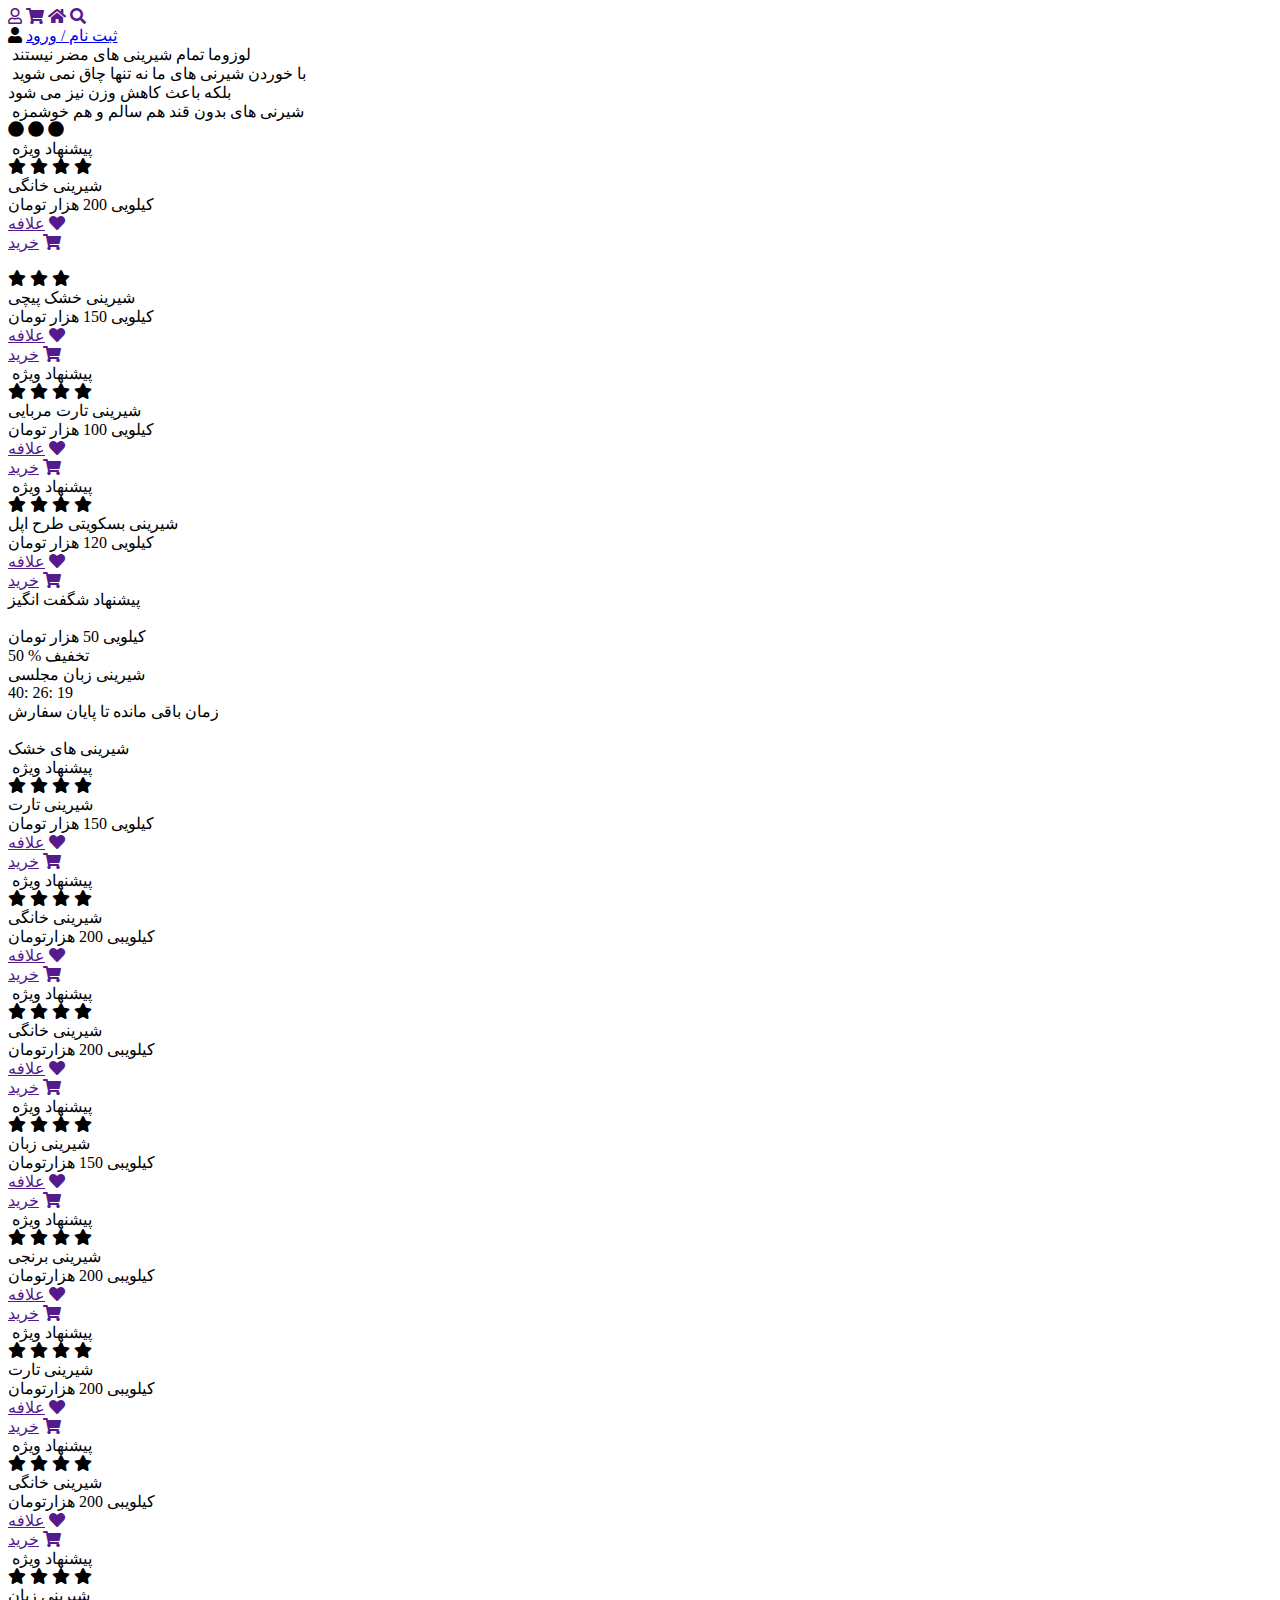
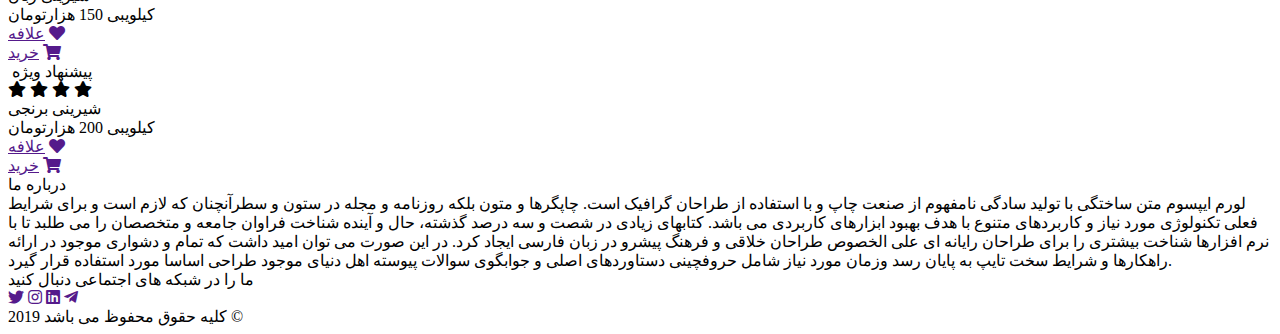
==== index.html @ e161fb80 "Add files via upload" ====
<!DOCTYPE html>
<html lang="en">
<head>
    <meta charset="UTF-8">
    <link rel="stylesheet" href="./css/home.css">
    <link rel="stylesheet" href="./css/main.css">
    <meta name="viewport" content="width=device-width, initial-scale=1.0">
    <link rel="stylesheet" href="./css/animate.css">
    <link rel="stylesheet" href="./css/flexboxgrid.css">
    <link rel="stylesheet" href="./css/owl.carousel.min.css">
    <link rel="stylesheet" href="./css/owl.theme.default.min.css">
    <meta http-equiv="X-UA-Compatible"content="ie=edge">
    <link 
    rel="stylesheet"
    href="https://cdnjs.cloudflare.com/ajax/libs/font-awesome/5.11.2/css/all.css"
    />
    <title>Document</title>
</head>
<body>
    <header>
        <nav>
            <div class="nav-right">
                <a href=""><i class="far fa-user"></i></a>
                <a href=""><i class="fas fa-shopping-cart"></i></a>
                <a href=""><i class="fas fa-home"></i></a>
                <a href=""><i class="fas fa-search"></i></a>
            </div>
            <div class="nav-left">
                <div class="register-login-btn">
                    <i class="fas fa-user"></i>
                    <a href="#">ثبت نام / ورود</a>
                </div>
            </div>
        </nav>
        <section class="slider">
            <div class="slides">
                <div class="item active" id="slide1">
                    <img src="./images/10.jpg.jfif" alt="" />
                    <span>لوزوما تمام شیرینی های مضر نیستند</span>
                </div>
                <div class="item " id="slide2">
                    <img src="./images/11.jpg.jfif" alt="" />
                    <span
                    >با خوردن شیرنی های ما نه تنها چاق نمی شوید<br/>
                     بلکه باعث کاهش وزن نیز می شود</span
                    >
                </div>
                <div class="item " id="slide3">
                    <img src="./images/12.jpg.jfif" alt="" />
                    <span>شیرنی های بدون قند هم سالم و هم خوشمزه</span>
                </div>
            </div>
            <div class="buttons">
                <i onclick="setSlide('slide1' , 1)" class="fas fa-circle"></i>
                <i onclick="setSlide('slide2' , 2)" class="fas fa-circle"></i>
                <i onclick="setSlide('slide3' , 3)" class="fas fa-circle"></i>
            </div>
        </section>
    </header>
<main>
  <section class="product-sec-new">
    <div class="row">
      <div class="col-lg-3 col-md-4 col-sm-6 col-xs-12 ">
        <div class="shoping-card">
          <div class="img-sec">
            <img src="./images/1.jpg.jfif" alt="" />
            <span class="hot-offer">پیشنهاد ویژه</span>
            <div class="stars">
              <i class="fas fa-star"></i>
              <i class="fas fa-star"></i>
              <i class="fas fa-star"></i>
              <i class="fas fa-star"></i>
            </div>
          </div>
          <div class="title">
            شیرینی خانگی
          </div>
          <div class="buttons">
            <div class="right">
              <span class="price">کیلویی 200 هزار تومان</span>
            </div>
            <div class="left">
              <div class="extend-btn">
                <a class="b-text" href="">علافه</a>
                <a class="b-icon" href=""><i class="fas fa-heart"></i></a>
              </div>
              <div class="extend-btn">
                <a class="b-text" href="">خرید</a>
                <a class="b-icon" href=""
                  ><i class="fas fa-shopping-cart"></i
                ></a>
              </div>
            </div>
          </div>
        </div>
      </div>
      <div class="col-lg-3 col-md-4 col-sm-6 col-xs-12 ">
        <div class="shoping-card">
          <div class="img-sec">
            <img src="./images/2.jpg.jfif" alt="" />
            <div class="stars">
              <i class="fas fa-star"></i>
              <i class="fas fa-star"></i>
              <i class="fas fa-star"></i>
            </div>
          </div>
          <div class="title">
            شیرینی خشک پیچی 
          </div>
          <div class="buttons">
            <div class="right">
              <span class="price">کیلویی 150 هزار تومان</span>
            </div>
            <div class="left">
              <div class="extend-btn">
                <a class="b-text" href="">علافه</a>
                <a class="b-icon" href=""><i class="fas fa-heart"></i></a>
              </div>
              <div class="extend-btn">
                <a class="b-text" href="">خرید</a>
                <a class="b-icon" href=""
                  ><i class="fas fa-shopping-cart"></i
                ></a>
              </div>
            </div>
          </div>
        </div>
      </div>
      <div class="col-lg-3 col-md-4 col-sm-6 col-xs-12 ">
        <div class="shoping-card">
          <div class="img-sec">
            <img src="./images/3.jpg.jfif" alt="" />
            <span class="hot-offer">پیشنهاد ویژه</span>
            <div class="stars">
              <i class="fas fa-star"></i>
              <i class="fas fa-star"></i>
              <i class="fas fa-star"></i>
              <i class="fas fa-star"></i>
            </div>
          </div>
          <div class="title">
            شیرینی تارت مربایی
          </div>
          <div class="buttons">
            <div class="right">
              <span class="price">کیلویی 100 هزار تومان</span>
            </div>
            <div class="left">
              <div class="extend-btn">
                <a class="b-text" href="">علافه</a>
                <a class="b-icon" href=""><i class="fas fa-heart"></i></a>
              </div>
              <div class="extend-btn">
                <a class="b-text" href="">خرید</a>
                <a class="b-icon" href=""
                  ><i class="fas fa-shopping-cart"></i
                ></a>
              </div>
            </div>
          </div>
        </div>
      </div>
      <div class="col-lg-3 col-md-4 col-sm-6 col-xs-12 ">
        <div class="shoping-card">
          <div class="img-sec">
            <img src="./images/4.jpg.jfif" alt="" />
            <span class="hot-offer">پیشنهاد ویژه</span>
            <div class="stars">
              <i class="fas fa-star"></i>
              <i class="fas fa-star"></i>
              <i class="fas fa-star"></i>
              <i class="fas fa-star"></i>
            </div>
          </div>
          <div class="title">
            شیرینی بسکویتی طرح اپل
          </div>
          <div class="buttons">
            <div class="right">
              <span class="price">کیلویی 120 هزار تومان</span>
            </div>
            <div class="left">
              <div class="extend-btn">
                <a class="b-text" href="">علافه</a>
                <a class="b-icon" href=""><i class="fas fa-heart"></i></a>
              </div>
              <div class="extend-btn">
                <a class="b-text" href="">خرید</a>
                <a class="b-icon" href=""
                  ><i class="fas fa-shopping-cart"></i
                ></a>
              </div>
            </div>
          </div>
        </div>
      </div>
    </div>
  </section>
    <section class="supper-offer-section">
        <div class="row">
            <div class="col-lg-9">
                <div class="supper-offer-box">
                    <span class="supper-offer-box-title">
                        پیشنهاد شگفت انگیز
                    </span>
                    <div class="body">
                        <div class="row">
                            <div class="col-lg-4">
                                <div class="imag-container">
                                    <img src="./images/6.jpg.jfif" alt="">
                                </div>
                            </div>
                            <div class="col-lg-8">
                                <div class="spesification">
                                    <div class="price-row">
                                        <div class="price">کیلویی 50 هزار تومان</div>
                                        <div class="off">50 % تخفیف </div>
                                    </div>
                                    <div class="title">شیرینی زبان مجلسی</div>
                                    <div class="counter-down">
                                        <span id="seconds">40</span>:
                                        <span id="minutes">26</span>:
                                        <span id="hours">19</span>
                                    </div>
                                    <div class="remaining-time">زمان باقی مانده تا پایان  سفارش</div>
                                </div>
                            </div>
                        </div>
                    </div>
                </div>
            </div>
            <div class="col-lg-3">
                <div class="banner">
                  <img src="./images/20.jpg" alt="" />
                </div>
              </div>
            </div>
          </section>
          <section class="dragble-list">
            <div class="title">
              <span>شیرینی های خشک</span>
            </div>
            <div id="owl-product" class="owl-carousel owl-theme">
              <div class="item">
                <div class="shoping-card">
                  <div class="img-sec">
                    <img src="./images/5.jpg.jfif" alt="" />
                    <span class="hot-offer">پیشنهاد ویژه</span>
                    <div class="stars">
                      <i class="fas fa-star"></i>
                      <i class="fas fa-star"></i>
                      <i class="fas fa-star"></i>
                      <i class="fas fa-star"></i>
                    </div>
                  </div>
                  <div class="title">
                    شیرینی تارت 
                  </div>
                  <div class="buttons">
                    <div class="right">
                      <span class="price">کیلویی 150 هزار تومان</span>
                    </div>
                    <div class="left">
                      <div class="extend-btn">
                        <a class="b-text" href="">علافه</a>
                        <a class="b-icon" href=""><i class="fas fa-heart"></i></a>
                      </div>
                      <div class="extend-btn">
                        <a class="b-text" href="">خرید</a>
                        <a class="b-icon" href=""
                          ><i class="fas fa-shopping-cart"></i
                        ></a>
                      </div>
                    </div>
                  </div>
                </div>
              </div>
              <div class="item">
                <div class="shoping-card">
                  <div class="img-sec">
                    <img src="./images/7.jpg.jfif" alt="" />
                    <span class="hot-offer">پیشنهاد ویژه</span>
                    <div class="stars">
                      <i class="fas fa-star"></i>
                      <i class="fas fa-star"></i>
                      <i class="fas fa-star"></i>
                      <i class="fas fa-star"></i>
                    </div>
                  </div>
                  <div class="title">
                    شیرینی خانگی
                  </div>
                  <div class="buttons">
                    <div class="right">
                      <span class="price">کیلویبی 200 هزارتومان</span>
                    </div>
                    <div class="left">
                      <div class="extend-btn">
                        <a class="b-text" href="">علافه</a>
                        <a class="b-icon" href=""><i class="fas fa-heart"></i></a>
                      </div>
                      <div class="extend-btn">
                        <a class="b-text" href="">خرید</a>
                        <a class="b-icon" href=""
                          ><i class="fas fa-shopping-cart"></i
                        ></a>
                      </div>
                    </div>
                  </div>
                </div>
              </div>
              <div class="item">
                <div class="shoping-card">
                  <div class="img-sec">
                    <img src="./images/7.jpg.jfif" alt="" />
                    <span class="hot-offer">پیشنهاد ویژه</span>
                    <div class="stars">
                      <i class="fas fa-star"></i>
                      <i class="fas fa-star"></i>
                      <i class="fas fa-star"></i>
                      <i class="fas fa-star"></i>
                    </div>
                  </div>
                  <div class="title">
                    شیرینی خانگی
                  </div>
                  <div class="buttons">
                    <div class="right">
                      <span class="price">کیلویبی 200 هزارتومان</span>
                    </div>
                    <div class="left">
                      <div class="extend-btn">
                        <a class="b-text" href="">علافه</a>
                        <a class="b-icon" href=""><i class="fas fa-heart"></i></a>
                      </div>
                      <div class="extend-btn">
                        <a class="b-text" href="">خرید</a>
                        <a class="b-icon" href=""
                          ><i class="fas fa-shopping-cart"></i
                        ></a>
                      </div>
                    </div>
                  </div>
                </div>
              </div>
              <div class="item">
                <div class="shoping-card">
                  <div class="img-sec">
                    <img src="./images/8.jpg.jfif" alt="" />
                    <span class="hot-offer">پیشنهاد ویژه</span>
                    <div class="stars">
                      <i class="fas fa-star"></i>
                      <i class="fas fa-star"></i>
                      <i class="fas fa-star"></i>
                      <i class="fas fa-star"></i>
                    </div>
                  </div>
                  <div class="title">
                    شیرینی زبان
                  </div>
                  <div class="buttons">
                    <div class="right">
                      <span class="price">کیلویبی 150 هزارتومان</span>
                    </div>
                    <div class="left">
                      <div class="extend-btn">
                        <a class="b-text" href="">علافه</a>
                        <a class="b-icon" href=""><i class="fas fa-heart"></i></a>
                      </div>
                      <div class="extend-btn">
                        <a class="b-text" href="">خرید</a>
                        <a class="b-icon" href=""
                          ><i class="fas fa-shopping-cart"></i
                        ></a>
                      </div>
                    </div>
                  </div>
                </div>
              </div>
              <div class="item">
                <div class="shoping-card">
                  <div class="img-sec">
                    <img src="./images/9.jpg.jfif" alt="" />
                    <span class="hot-offer">پیشنهاد ویژه</span>
                    <div class="stars">
                      <i class="fas fa-star"></i>
                      <i class="fas fa-star"></i>
                      <i class="fas fa-star"></i>
                      <i class="fas fa-star"></i>
                    </div>
                  </div>
                  <div class="title">
                    شیرینی برنجی
                  </div>
                  <div class="buttons">
                    <div class="right">
                      <span class="price">کیلویبی 200 هزارتومان</span>
                    </div>
                    <div class="left">
                      <div class="extend-btn">
                        <a class="b-text" href="">علافه</a>
                        <a class="b-icon" href=""><i class="fas fa-heart"></i></a>
                      </div>
                      <div class="extend-btn">
                        <a class="b-text" href="">خرید</a>
                        <a class="b-icon" href=""
                          ><i class="fas fa-shopping-cart"></i
                        ></a>
                      </div>
                    </div>
                  </div>
                </div>
              </div>
              <div class="item">
                <div class="shoping-card">
                  <div class="img-sec">
                    <img src="./images/5.jpg.jfif" alt="" />
                    <span class="hot-offer">پیشنهاد ویژه</span>
                    <div class="stars">
                      <i class="fas fa-star"></i>
                      <i class="fas fa-star"></i>
                      <i class="fas fa-star"></i>
                      <i class="fas fa-star"></i>
                    </div>
                  </div>
                  <div class="title">
                  شیرینی تارت
                  </div>
                  <div class="buttons">
                    <div class="right">
                      <span class="price">کیلویبی 200 هزارتومان</span>
                    </div>
                    <div class="left">
                      <div class="extend-btn">
                        <a class="b-text" href="">علافه</a>
                        <a class="b-icon" href=""><i class="fas fa-heart"></i></a>
                      </div>
                      <div class="extend-btn">
                        <a class="b-text" href="">خرید</a>
                        <a class="b-icon" href=""
                          ><i class="fas fa-shopping-cart"></i
                        ></a>
                      </div>
                    </div>
                  </div>
                </div>
              </div>
              <div class="item">
                <div class="shoping-card">
                  <div class="img-sec">
                    <img src="./images/7.jpg.jfif" alt="" />
                    <span class="hot-offer">پیشنهاد ویژه</span>
                    <div class="stars">
                      <i class="fas fa-star"></i>
                      <i class="fas fa-star"></i>
                      <i class="fas fa-star"></i>
                      <i class="fas fa-star"></i>
                    </div>
                  </div>
                  <div class="title">
                    شیرینی خانگی
                  </div>
                  <div class="buttons">
                    <div class="right">
                      <span class="price">کیلویبی 200 هزارتومان</span>
                    </div>
                    <div class="left">
                      <div class="extend-btn">
                        <a class="b-text" href="">علافه</a>
                        <a class="b-icon" href=""><i class="fas fa-heart"></i></a>
                      </div>
                      <div class="extend-btn">
                        <a class="b-text" href="">خرید</a>
                        <a class="b-icon" href=""
                          ><i class="fas fa-shopping-cart"></i
                        ></a>
                      </div>
                    </div>
                  </div>
                </div>
              </div>
              <div class="item">
                <div class="shoping-card">
                  <div class="img-sec">
                    <img src="./images/8.jpg.jfif" alt="" />
                    <span class="hot-offer">پیشنهاد ویژه</span>
                    <div class="stars">
                      <i class="fas fa-star"></i>
                      <i class="fas fa-star"></i>
                      <i class="fas fa-star"></i>
                      <i class="fas fa-star"></i>
                    </div>
                  </div>
                  <div class="title">
                    شیرینی زبان
                  </div>
                  <div class="buttons">
                    <div class="right">
                      <span class="price">کیلویبی 150 هزارتومان</span>
                    </div>
                    <div class="left">
                      <div class="extend-btn">
                        <a class="b-text" href="">علافه</a>
                        <a class="b-icon" href=""><i class="fas fa-heart"></i></a>
                      </div>
                      <div class="extend-btn">
                        <a class="b-text" href="">خرید</a>
                        <a class="b-icon" href=""
                          ><i class="fas fa-shopping-cart"></i
                        ></a>
                      </div>
                    </div>
                  </div>
                </div>
              </div>
              <div class="item">
                <div class="shoping-card">
                  <div class="img-sec">
                    <img src="./images/9.jpg.jfif" alt="" />
                    <span class="hot-offer">پیشنهاد ویژه</span>
                    <div class="stars">
                      <i class="fas fa-star"></i>
                      <i class="fas fa-star"></i>
                      <i class="fas fa-star"></i>
                      <i class="fas fa-star"></i>
                    </div>
                  </div>
                  <div class="title">
                    شیرینی برنجی
                  </div>
                  <div class="buttons">
                    <div class="right">
                      <span class="price">کیلویبی 200 هزارتومان</span>
                    </div>
                    <div class="left">
                      <div class="extend-btn">
                        <a class="b-text" href="">علافه</a>
                        <a class="b-icon" href=""><i class="fas fa-heart"></i></a>
                      </div>
                      <div class="extend-btn">
                        <a class="b-text" href="">خرید</a>
                        <a class="b-icon" href=""
                          ><i class="fas fa-shopping-cart"></i
                        ></a>
                      </div>
                    </div>
                  </div>
                </div>
              </div>
            </div>
          </section>
        </main>
        <footer>
          <div class="row">
            <div class="col-lg-8">
              <div class="right">
                <div class="title">
                  درباره ما
                </div>
                <div class="des">
                    لورم ایپسوم متن ساختگی با تولید سادگی نامفهوم از صنعت چاپ و با استفاده از طراحان گرافیک است. چاپگرها و متون بلکه روزنامه و مجله در ستون و سطرآنچنان که لازم است و برای شرایط فعلی تکنولوژی مورد نیاز و کاربردهای متنوع با هدف بهبود ابزارهای کاربردی می باشد. کتابهای زیادی در شصت و سه درصد گذشته، حال و آینده شناخت فراوان جامعه و متخصصان را می طلبد تا با نرم افزارها شناخت بیشتری را برای طراحان رایانه ای علی الخصوص طراحان خلاقی و فرهنگ پیشرو در زبان فارسی ایجاد کرد. در این صورت می توان امید داشت که تمام و دشواری موجود در ارائه راهکارها و شرایط سخت تایپ به پایان رسد وزمان مورد نیاز شامل حروفچینی دستاوردهای اصلی و جوابگوی سوالات پیوسته اهل دنیای موجود طراحی اساسا مورد استفاده قرار گیرد.
                </div>
              </div>
            </div>
            <div class="col-lg-4">
              <div class="left">
                <div class="title">
                  ما را در شبکه های اجتماعی دنبال کنید 
                </div>
                <div class="socials">
                  <a href=""><i class="fab fa-twitter"></i></a>
                  <a href=""><i class="fab fa-instagram"></i></a>
                  <a href=""><i class="fab fa-linkedin"></i></a>
                  <a href=""><i class="fab fa-telegram-plane"></i></a>
                </div>
              </div>
            </div>
          </div>
          <div class="bottom">
            کلیه حقوق محفوظ می باشد 2019 ©
          </div>
        </footer>
        <script src="./js/main.js"></script>
        <script
          src="https://code.jquery.com/jquery-3.4.1.min.js"
          integrity="sha256-CSXorXvZcTkaix6Yvo6HppcZGetbYMGWSFlBw8HfCJo="
          crossorigin="anonymous"
        ></script>
        <script src="./js/jquery.js"></script>
        <script src="./js/owl.carousel.min.js"></script>
</body>
</html>
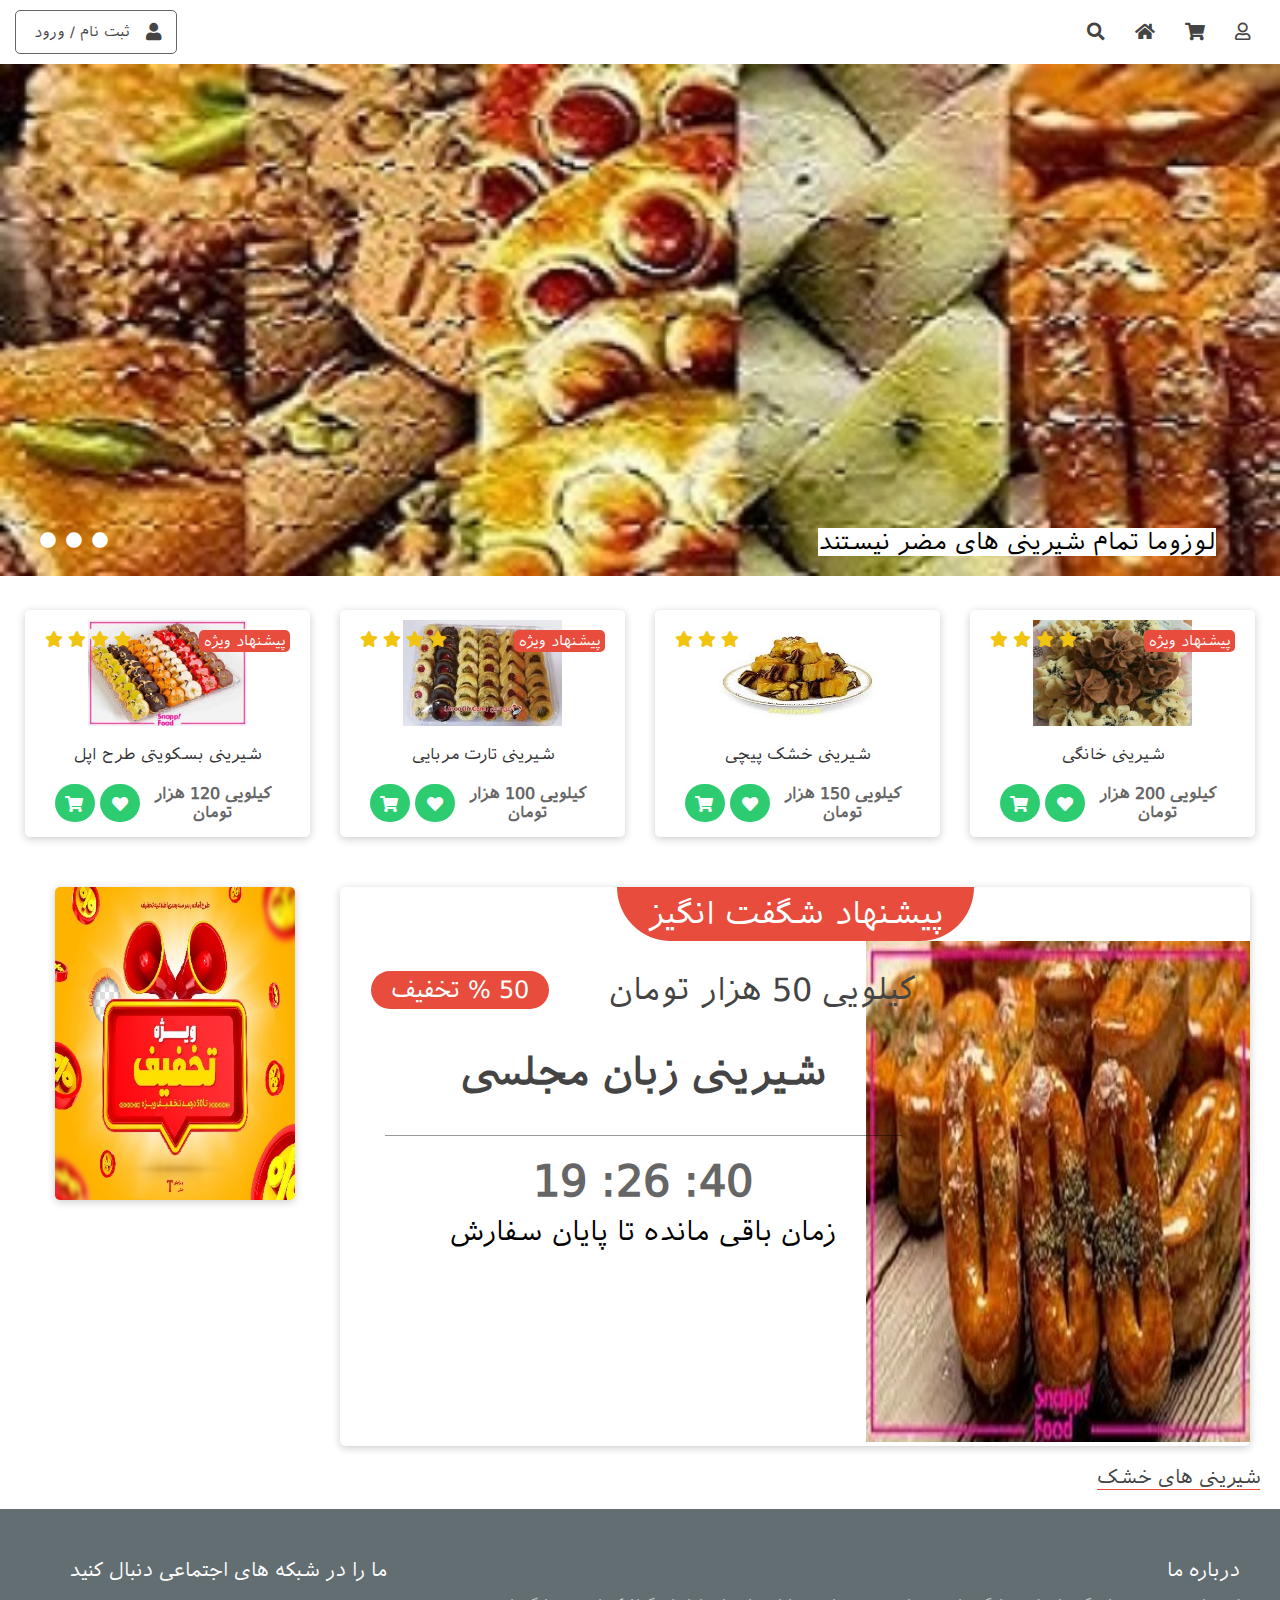
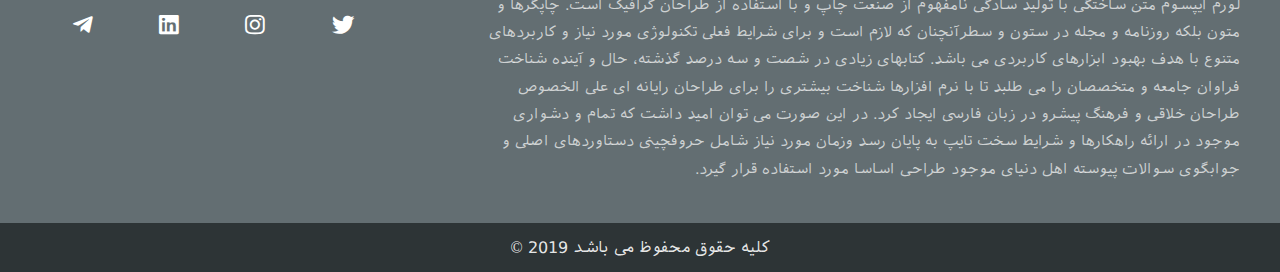
==== commit eebaa118: "login and manage pages" ====
--- a/index.html
+++ b/index.html
@@ -20,7 +20,7 @@
     <header>
         <nav>
             <div class="nav-right">
-                <a href=""><i class="far fa-user"></i></a>
+                <a href="panel.html"><i class="far fa-user"></i></a>
                 <a href=""><i class="fas fa-shopping-cart"></i></a>
                 <a href=""><i class="fas fa-home"></i></a>
                 <a href=""><i class="fas fa-search"></i></a>
@@ -28,7 +28,7 @@
             <div class="nav-left">
                 <div class="register-login-btn">
                     <i class="fas fa-user"></i>
-                    <a href="#">ثبت نام / ورود</a>
+                    <a href="login.html">ثبت نام / ورود</a>
                 </div>
             </div>
         </nav>
--- a/css/home.css
+++ b/css/home.css
@@ -0,0 +1,374 @@
+header{
+    font-size: 1em;
+}
+
+/* navigation section  */
+
+header nav{
+    display: flex;
+    justify-content: space-between ;
+    padding: 10px 15px;
+    font-size: 1em;
+}
+
+header nav .nav-right{
+    display: flex;
+    align-items: center;
+}
+
+header nav .nav-right a{
+    color: #444;
+    padding: 5px 10px;
+    margin: 0px 5px;
+    font-size: 1.1em;
+    
+}
+
+
+header nav .nav-left .register-login-btn{
+    border: 1px solid #666;
+    padding: 5px 8px;
+    border-radius: 5px;
+    display: flex;
+    align-items: center;
+    justify-content: center;
+
+}
+
+header nav .nav-left .register-login-btn i{
+    margin: 7px;
+    color: #444;
+    font-size: 1.1em;
+
+}
+
+header nav .nav-left .register-login-btn a{
+    color: #444;
+    margin: 0px 10px;
+    font-size: .9em;
+}
+
+/* slier section  */
+
+.slider{
+    position: relative;
+    font-size: 1em;
+}
+
+.slider .slides{
+
+}
+
+.slider .slides .item{
+    position: relative;
+    display: none;
+}
+
+.slider .slides .item img{
+    width: 100%;
+}
+
+.slider .slides .item span{
+    position: absolute;
+    color: black;
+    right: 5%;
+    top: 90%;
+    font-size: 1.5em;
+    background-color: white;
+}
+
+.slider .slides .active{
+    display: block;
+    animation-name: fadeIn ;
+    animation-duration: 2s;
+}
+
+.slider .buttons{
+    position: absolute;
+    bottom: 30px;
+    left: 40px;
+    z-index: 1;
+}
+
+.slider .buttons i{
+    color: white;
+    margin-right: 5px;
+    cursor: pointer;
+}
+
+.slider .buttons i:hover{
+    color:  rgba(255, 255, 255, .4);;
+}
+
+
+/* product section  */
+
+.product-sec-new{
+    padding: 20px 10px;
+    font-size: 1em;
+}
+
+ .shoping-card{
+    text-align: center;
+    box-shadow: 0px 2px 8px 0px rgba(0, 0, 0, .2);
+    margin: 10px 15px;
+    border-radius: 5px;
+    padding: 10px;
+}
+
+.shoping-card .img-sec{
+    position: relative;
+}
+
+.shoping-card .img-sec img{
+    width: 60%;
+}
+
+.shoping-card .img-sec .hot-offer{
+    background-color: #e74c3c;
+    color: white;
+    padding: 3px 5px;
+    border-radius: 5px;
+    position: absolute;
+    right: 10px;
+    top : 10px;
+    font-size: .9em;
+}
+
+.shoping-card .img-sec .stars{
+    position: absolute;
+    left: 10px;
+    top: 10px;
+    color: #f1c40f;
+}
+
+.shoping-card .title{
+    color: #333;
+    margin: 15px;
+}
+
+.shoping-card .buttons{
+    display: flex;
+    justify-content: space-between;
+    align-items: center;
+    padding: 5px 15px;
+}
+
+
+.shoping-card .buttons .right .price{
+    color: #666;
+    font-weight: bold;
+}
+
+.shoping-card .buttons .left{
+    display: flex;
+}
+
+.shoping-card .buttons .left .extend-btn{
+    display: flex;
+    margin-left: 5px;
+    align-items: center;
+    justify-content: space-between;
+    background-color: #2ecc71;
+    color: white;
+    width: 40px;
+    padding : 8px 12px;
+    border-radius: 25px;
+    cursor: pointer;
+    transition: .75s;
+
+}
+
+.shoping-card .buttons .left .extend-btn:hover{
+    width: 100px;
+}
+
+.shoping-card .buttons .left .extend-btn:hover .b-text{
+    display: block;
+}
+
+.shoping-card .buttons .left .extend-btn .b-text{
+    display: none;
+    color: white;
+}
+
+.shoping-card .buttons .left .extend-btn  .b-icon{
+    color: white;
+    padding-top: 3px;
+}
+
+
+/* supper offer sesction  */
+.supper-offer-section{
+    padding: 20px;
+    font-size: 1em;
+}
+
+.supper-offer-section .supper-offer-box{
+    text-align: center;
+    box-shadow: 0px 2px 8px 0px rgba(0, 0, 0, .2);
+    border-radius: 5px;
+    margin: 0px 10px;
+}
+
+.supper-offer-box .supper-offer-box-title{
+    background-color: #e74c3c;
+    color: white;
+    padding: 8px 30px;
+    display: inline-block;
+    border-bottom-right-radius: 200px;
+    border-bottom-left-radius: 200px;
+    font-size: 2em;
+}
+
+.supper-offer-box .body{
+
+}
+
+.supper-offer-box .body .image-container{
+    text-align: center;
+    padding: 30px;
+}
+
+.supper-offer-box .body .image-container img{
+    width: 100%;
+}
+
+.supper-offer-box .body .spesification{
+    padding: 30px 5px;
+}
+
+.supper-offer-box .body .spesification .price-row{
+    display: flex;
+    justify-content: center;
+    align-items: center;
+}
+
+.supper-offer-box .body .spesification .price-row .price{
+    margin-left: 60px;
+    color: #444;
+    font-size: 2em;
+}
+
+.supper-offer-box .body .spesification .price-row .off{
+    color: white;
+    background-color: #e74c3c;
+    padding: 5px 20px;
+    border-radius: 25px;
+    font-size: 1.5em;
+}
+
+
+.supper-offer-box .body .spesification .title{
+    margin:40px 0px;
+    font-weight: bold;
+    color: #444;
+    font-size: 2.5em;
+}
+
+.supper-offer-box .body .spesification .counter-down{
+    border-top: 1px solid rgba(0, 0, 0, .4);
+    margin:10px 40px;
+    padding-top: 20px;
+    font-weight: bold;
+    color: #666;
+    font-size: 2.7em;
+}
+
+.supper-offer-box .body .spesification .remaining-time{
+    color: #000;
+    font-size: 1.7em;
+}
+
+
+
+
+.banner{
+    text-align: center;
+    padding: 0px 5px;
+}
+.banner img{
+    border-radius: 5px;
+    box-shadow: 0px 2px 8px 0px rgba(0, 0, 0, .2);
+    width: 80%;
+}
+
+.dragble-list img{
+    width: 70% !important ;
+    margin: auto;
+}
+
+.owl-stage-outer{
+    direction: ltr;
+}
+
+.dragble-list .title{
+    padding: 0px 20px;
+    padding-bottom: 20px;
+}
+
+.dragble-list .title span{
+    font-size: 1.2em;
+    color: #444;
+    border-bottom: 1.5px solid #e74c3c;
+}
+
+/* footer  */
+footer{
+    background-color: #636e72;
+    font-size: 1em;
+}
+
+footer .right{
+    padding: 40px;
+}
+
+footer .right .title{
+    padding: 10px 0px;
+    color: white;
+    font-size: 1.2em;
+}
+
+footer .right  .des{
+    color: rgba(255, 255, 255, .7);
+    line-height: 1.9em;
+    font-size: .9em;
+}
+
+footer .left{
+    padding: 40px;
+}
+
+footer .left .title{
+    padding: 10px 0px;
+    font-size: 1.2em;
+    color: white;
+}
+
+footer .left .socials{
+    display: flex;
+    justify-content: space-around;
+    margin-top: 20px;
+}
+
+footer .left .socials a{
+    color: white;
+    font-size: 1.4em;
+}
+
+
+
+footer .bottom{
+    background-color: #2d3436;
+    text-align: center;
+    padding: 15px;
+    color: rgba(255, 255, 255, .9);
+
+}
+
+
+
+
+
+
+
--- a/css/main.css
+++ b/css/main.css
@@ -0,0 +1,19 @@
+@font-face {
+    font-family: iran ;
+    src: url(../fonts/iran.ttf.ttf) ;
+}
+
+*{
+    direction: rtl ;
+    font-family: iran ;
+    box-sizing: border-box ;
+}
+
+body{
+    font-size: 16px ;
+    margin: 0px ;
+}
+
+a{
+    text-decoration: none ;
+}--- a/css/flexboxgrid.css
+++ b/css/flexboxgrid.css
@@ -0,0 +1,888 @@
+/* Uncomment and set these variables to customize the grid. */
+
+.container-fluid {
+  margin-right: auto;
+  margin-left: auto;
+  padding-right: 2rem;
+  padding-left: 2rem;
+}
+
+.row {
+  box-sizing: border-box;
+  display: -ms-flexbox;
+  display: -webkit-box;
+  display: flex;
+  -ms-flex: 0 1 auto;
+  -webkit-box-flex: 0;
+  flex: 0 1 auto;
+  -ms-flex-direction: row;
+  -webkit-box-orient: horizontal;
+  -webkit-box-direction: normal;
+  flex-direction: row;
+  -ms-flex-wrap: wrap;
+  flex-wrap: wrap;
+}
+
+.row.reverse {
+  -ms-flex-direction: row-reverse;
+  -webkit-box-orient: horizontal;
+  -webkit-box-direction: reverse;
+  flex-direction: row-reverse;
+}
+
+.col.reverse {
+  -ms-flex-direction: column-reverse;
+  -webkit-box-orient: vertical;
+  -webkit-box-direction: reverse;
+  flex-direction: column-reverse;
+}
+
+.col-xs,
+.col-xs-1,
+.col-xs-2,
+.col-xs-3,
+.col-xs-4,
+.col-xs-5,
+.col-xs-6,
+.col-xs-7,
+.col-xs-8,
+.col-xs-9,
+.col-xs-10,
+.col-xs-11,
+.col-xs-12 {
+  box-sizing: border-box;
+  -ms-flex: 0 0 auto;
+  -webkit-box-flex: 0;
+  flex: 0 0 auto;
+
+}
+
+.col-xs {
+  -webkit-flex-grow: 1;
+  -ms-flex-positive: 1;
+  -webkit-box-flex: 1;
+  flex-grow: 1;
+  -ms-flex-preferred-size: 0;
+  flex-basis: 0;
+  max-width: 100%;
+}
+
+.col-xs-1 {
+  -ms-flex-preferred-size: 8.333%;
+  flex-basis: 8.333%;
+  max-width: 8.333%;
+}
+
+.col-xs-2 {
+  -ms-flex-preferred-size: 16.667%;
+  flex-basis: 16.667%;
+  max-width: 16.667%;
+}
+
+.col-xs-3 {
+  -ms-flex-preferred-size: 25%;
+  flex-basis: 25%;
+  max-width: 25%;
+}
+
+.col-xs-4 {
+  -ms-flex-preferred-size: 33.333%;
+  flex-basis: 33.333%;
+  max-width: 33.333%;
+}
+
+.col-xs-5 {
+  -ms-flex-preferred-size: 41.667%;
+  flex-basis: 41.667%;
+  max-width: 41.667%;
+}
+
+.col-xs-6 {
+  -ms-flex-preferred-size: 50%;
+  flex-basis: 50%;
+  max-width: 50%;
+}
+
+.col-xs-7 {
+  -ms-flex-preferred-size: 58.333%;
+  flex-basis: 58.333%;
+  max-width: 58.333%;
+}
+
+.col-xs-8 {
+  -ms-flex-preferred-size: 66.667%;
+  flex-basis: 66.667%;
+  max-width: 66.667%;
+}
+
+.col-xs-9 {
+  -ms-flex-preferred-size: 75%;
+  flex-basis: 75%;
+  max-width: 75%;
+}
+
+.col-xs-10 {
+  -ms-flex-preferred-size: 83.333%;
+  flex-basis: 83.333%;
+  max-width: 83.333%;
+}
+
+.col-xs-11 {
+  -ms-flex-preferred-size: 91.667%;
+  flex-basis: 91.667%;
+  max-width: 91.667%;
+}
+
+.col-xs-12 {
+  -ms-flex-preferred-size: 100%;
+  flex-basis: 100%;
+  max-width: 100%;
+}
+
+.col-xs-offset-1 {
+  margin-left: 8.333%;
+}
+
+.col-xs-offset-2 {
+  margin-left: 16.667%;
+}
+
+.col-xs-offset-3 {
+  margin-left: 25%;
+}
+
+.col-xs-offset-4 {
+  margin-left: 33.333%;
+}
+
+.col-xs-offset-5 {
+  margin-left: 41.667%;
+}
+
+.col-xs-offset-6 {
+  margin-left: 50%;
+}
+
+.col-xs-offset-7 {
+  margin-left: 58.333%;
+}
+
+.col-xs-offset-8 {
+  margin-left: 66.667%;
+}
+
+.col-xs-offset-9 {
+  margin-left: 75%;
+}
+
+.col-xs-offset-10 {
+  margin-left: 83.333%;
+}
+
+.col-xs-offset-11 {
+  margin-left: 91.667%;
+}
+
+.start-xs {
+  -ms-flex-pack: start;
+  -webkit-box-pack: start;
+  justify-content: flex-start;
+  text-align: start;
+}
+
+.center-xs {
+  -ms-flex-pack: center;
+  -webkit-box-pack: center;
+  justify-content: center;
+  text-align: center;
+}
+
+.end-xs {
+  -ms-flex-pack: end;
+  -webkit-box-pack: end;
+  justify-content: flex-end;
+  text-align: end;
+}
+
+.top-xs {
+  -ms-flex-align: start;
+  -webkit-box-align: start;
+  align-items: flex-start;
+}
+
+.middle-xs {
+  -ms-flex-align: center;
+  -webkit-box-align: center;
+  align-items: center;
+}
+
+.bottom-xs {
+  -ms-flex-align: end;
+  -webkit-box-align: end;
+  align-items: flex-end;
+}
+
+.around-xs {
+  -ms-flex-pack: distribute;
+  justify-content: space-around;
+}
+
+.between-xs {
+  -ms-flex-pack: justify;
+  -webkit-box-pack: justify;
+  justify-content: space-between;
+}
+
+.first-xs {
+  -ms-flex-order: -1;
+  -webkit-box-ordinal-group: 0;
+  order: -1;
+}
+
+.last-xs {
+  -ms-flex-order: 1;
+  -webkit-box-ordinal-group: 2;
+  order: 1;
+}
+
+@media only screen and (min-width: 48em) {
+  .container {
+    width: 46rem;
+  }
+
+  .col-sm,
+  .col-sm-1,
+  .col-sm-2,
+  .col-sm-3,
+  .col-sm-4,
+  .col-sm-5,
+  .col-sm-6,
+  .col-sm-7,
+  .col-sm-8,
+  .col-sm-9,
+  .col-sm-10,
+  .col-sm-11,
+  .col-sm-12 {
+    box-sizing: border-box;
+    -ms-flex: 0 0 auto;
+    -webkit-box-flex: 0;
+    flex: 0 0 auto;
+
+  }
+
+  .col-sm {
+    -webkit-flex-grow: 1;
+    -ms-flex-positive: 1;
+    -webkit-box-flex: 1;
+    flex-grow: 1;
+    -ms-flex-preferred-size: 0;
+    flex-basis: 0;
+    max-width: 100%;
+  }
+
+  .col-sm-1 {
+    -ms-flex-preferred-size: 8.333%;
+    flex-basis: 8.333%;
+    max-width: 8.333%;
+  }
+
+  .col-sm-2 {
+    -ms-flex-preferred-size: 16.667%;
+    flex-basis: 16.667%;
+    max-width: 16.667%;
+  }
+
+  .col-sm-3 {
+    -ms-flex-preferred-size: 25%;
+    flex-basis: 25%;
+    max-width: 25%;
+  }
+
+  .col-sm-4 {
+    -ms-flex-preferred-size: 33.333%;
+    flex-basis: 33.333%;
+    max-width: 33.333%;
+  }
+
+  .col-sm-5 {
+    -ms-flex-preferred-size: 41.667%;
+    flex-basis: 41.667%;
+    max-width: 41.667%;
+  }
+
+  .col-sm-6 {
+    -ms-flex-preferred-size: 50%;
+    flex-basis: 50%;
+    max-width: 50%;
+  }
+
+  .col-sm-7 {
+    -ms-flex-preferred-size: 58.333%;
+    flex-basis: 58.333%;
+    max-width: 58.333%;
+  }
+
+  .col-sm-8 {
+    -ms-flex-preferred-size: 66.667%;
+    flex-basis: 66.667%;
+    max-width: 66.667%;
+  }
+
+  .col-sm-9 {
+    -ms-flex-preferred-size: 75%;
+    flex-basis: 75%;
+    max-width: 75%;
+  }
+
+  .col-sm-10 {
+    -ms-flex-preferred-size: 83.333%;
+    flex-basis: 83.333%;
+    max-width: 83.333%;
+  }
+
+  .col-sm-11 {
+    -ms-flex-preferred-size: 91.667%;
+    flex-basis: 91.667%;
+    max-width: 91.667%;
+  }
+
+  .col-sm-12 {
+    -ms-flex-preferred-size: 100%;
+    flex-basis: 100%;
+    max-width: 100%;
+  }
+
+  .col-sm-offset-1 {
+    margin-left: 8.333%;
+  }
+
+  .col-sm-offset-2 {
+    margin-left: 16.667%;
+  }
+
+  .col-sm-offset-3 {
+    margin-left: 25%;
+  }
+
+  .col-sm-offset-4 {
+    margin-left: 33.333%;
+  }
+
+  .col-sm-offset-5 {
+    margin-left: 41.667%;
+  }
+
+  .col-sm-offset-6 {
+    margin-left: 50%;
+  }
+
+  .col-sm-offset-7 {
+    margin-left: 58.333%;
+  }
+
+  .col-sm-offset-8 {
+    margin-left: 66.667%;
+  }
+
+  .col-sm-offset-9 {
+    margin-left: 75%;
+  }
+
+  .col-sm-offset-10 {
+    margin-left: 83.333%;
+  }
+
+  .col-sm-offset-11 {
+    margin-left: 91.667%;
+  }
+
+  .start-sm {
+    -ms-flex-pack: start;
+    -webkit-box-pack: start;
+    justify-content: flex-start;
+    text-align: start;
+  }
+
+  .center-sm {
+    -ms-flex-pack: center;
+    -webkit-box-pack: center;
+    justify-content: center;
+    text-align: center;
+  }
+
+  .end-sm {
+    -ms-flex-pack: end;
+    -webkit-box-pack: end;
+    justify-content: flex-end;
+    text-align: end;
+  }
+
+  .top-sm {
+    -ms-flex-align: start;
+    -webkit-box-align: start;
+    align-items: flex-start;
+  }
+
+  .middle-sm {
+    -ms-flex-align: center;
+    -webkit-box-align: center;
+    align-items: center;
+  }
+
+  .bottom-sm {
+    -ms-flex-align: end;
+    -webkit-box-align: end;
+    align-items: flex-end;
+  }
+
+  .around-sm {
+    -ms-flex-pack: distribute;
+    justify-content: space-around;
+  }
+
+  .between-sm {
+    -ms-flex-pack: justify;
+    -webkit-box-pack: justify;
+    justify-content: space-between;
+  }
+
+  .first-sm {
+    -ms-flex-order: -1;
+    -webkit-box-ordinal-group: 0;
+    order: -1;
+  }
+
+  .last-sm {
+    -ms-flex-order: 1;
+    -webkit-box-ordinal-group: 2;
+    order: 1;
+  }
+}
+
+@media only screen and (min-width: 62em) {
+  .container {
+    width: 61rem;
+  }
+
+  .col-md,
+  .col-md-1,
+  .col-md-2,
+  .col-md-3,
+  .col-md-4,
+  .col-md-5,
+  .col-md-6,
+  .col-md-7,
+  .col-md-8,
+  .col-md-9,
+  .col-md-10,
+  .col-md-11,
+  .col-md-12 {
+    box-sizing: border-box;
+    -ms-flex: 0 0 auto;
+    -webkit-box-flex: 0;
+    flex: 0 0 auto;
+
+  }
+
+  .col-md {
+    -webkit-flex-grow: 1;
+    -ms-flex-positive: 1;
+    -webkit-box-flex: 1;
+    flex-grow: 1;
+    -ms-flex-preferred-size: 0;
+    flex-basis: 0;
+    max-width: 100%;
+  }
+
+  .col-md-1 {
+    -ms-flex-preferred-size: 8.333%;
+    flex-basis: 8.333%;
+    max-width: 8.333%;
+  }
+
+  .col-md-2 {
+    -ms-flex-preferred-size: 16.667%;
+    flex-basis: 16.667%;
+    max-width: 16.667%;
+  }
+
+  .col-md-3 {
+    -ms-flex-preferred-size: 25%;
+    flex-basis: 25%;
+    max-width: 25%;
+  }
+
+  .col-md-4 {
+    -ms-flex-preferred-size: 33.333%;
+    flex-basis: 33.333%;
+    max-width: 33.333%;
+  }
+
+  .col-md-5 {
+    -ms-flex-preferred-size: 41.667%;
+    flex-basis: 41.667%;
+    max-width: 41.667%;
+  }
+
+  .col-md-6 {
+    -ms-flex-preferred-size: 50%;
+    flex-basis: 50%;
+    max-width: 50%;
+  }
+
+  .col-md-7 {
+    -ms-flex-preferred-size: 58.333%;
+    flex-basis: 58.333%;
+    max-width: 58.333%;
+  }
+
+  .col-md-8 {
+    -ms-flex-preferred-size: 66.667%;
+    flex-basis: 66.667%;
+    max-width: 66.667%;
+  }
+
+  .col-md-9 {
+    -ms-flex-preferred-size: 75%;
+    flex-basis: 75%;
+    max-width: 75%;
+  }
+
+  .col-md-10 {
+    -ms-flex-preferred-size: 83.333%;
+    flex-basis: 83.333%;
+    max-width: 83.333%;
+  }
+
+  .col-md-11 {
+    -ms-flex-preferred-size: 91.667%;
+    flex-basis: 91.667%;
+    max-width: 91.667%;
+  }
+
+  .col-md-12 {
+    -ms-flex-preferred-size: 100%;
+    flex-basis: 100%;
+    max-width: 100%;
+  }
+
+  .col-md-offset-1 {
+    margin-left: 8.333%;
+  }
+
+  .col-md-offset-2 {
+    margin-left: 16.667%;
+  }
+
+  .col-md-offset-3 {
+    margin-left: 25%;
+  }
+
+  .col-md-offset-4 {
+    margin-left: 33.333%;
+  }
+
+  .col-md-offset-5 {
+    margin-left: 41.667%;
+  }
+
+  .col-md-offset-6 {
+    margin-left: 50%;
+  }
+
+  .col-md-offset-7 {
+    margin-left: 58.333%;
+  }
+
+  .col-md-offset-8 {
+    margin-left: 66.667%;
+  }
+
+  .col-md-offset-9 {
+    margin-left: 75%;
+  }
+
+  .col-md-offset-10 {
+    margin-left: 83.333%;
+  }
+
+  .col-md-offset-11 {
+    margin-left: 91.667%;
+  }
+
+  .start-md {
+    -ms-flex-pack: start;
+    -webkit-box-pack: start;
+    justify-content: flex-start;
+    text-align: start;
+  }
+
+  .center-md {
+    -ms-flex-pack: center;
+    -webkit-box-pack: center;
+    justify-content: center;
+    text-align: center;
+  }
+
+  .end-md {
+    -ms-flex-pack: end;
+    -webkit-box-pack: end;
+    justify-content: flex-end;
+    text-align: end;
+  }
+
+  .top-md {
+    -ms-flex-align: start;
+    -webkit-box-align: start;
+    align-items: flex-start;
+  }
+
+  .middle-md {
+    -ms-flex-align: center;
+    -webkit-box-align: center;
+    align-items: center;
+  }
+
+  .bottom-md {
+    -ms-flex-align: end;
+    -webkit-box-align: end;
+    align-items: flex-end;
+  }
+
+  .around-md {
+    -ms-flex-pack: distribute;
+    justify-content: space-around;
+  }
+
+  .between-md {
+    -ms-flex-pack: justify;
+    -webkit-box-pack: justify;
+    justify-content: space-between;
+  }
+
+  .first-md {
+    -ms-flex-order: -1;
+    -webkit-box-ordinal-group: 0;
+    order: -1;
+  }
+
+  .last-md {
+    -ms-flex-order: 1;
+    -webkit-box-ordinal-group: 2;
+    order: 1;
+  }
+}
+
+@media only screen and (min-width: 75em) {
+  .container {
+    width: 71rem;
+  }
+
+  .col-lg,
+  .col-lg-1,
+  .col-lg-2,
+  .col-lg-3,
+  .col-lg-4,
+  .col-lg-5,
+  .col-lg-6,
+  .col-lg-7,
+  .col-lg-8,
+  .col-lg-9,
+  .col-lg-10,
+  .col-lg-11,
+  .col-lg-12 {
+    box-sizing: border-box;
+    -ms-flex: 0 0 auto;
+    -webkit-box-flex: 0;
+    flex: 0 0 auto;
+
+  }
+
+  .col-lg {
+    -webkit-flex-grow: 1;
+    -ms-flex-positive: 1;
+    -webkit-box-flex: 1;
+    flex-grow: 1;
+    -ms-flex-preferred-size: 0;
+    flex-basis: 0;
+    max-width: 100%;
+  }
+
+  .col-lg-1 {
+    -ms-flex-preferred-size: 8.333%;
+    flex-basis: 8.333%;
+    max-width: 8.333%;
+  }
+
+  .col-lg-2 {
+    -ms-flex-preferred-size: 16.667%;
+    flex-basis: 16.667%;
+    max-width: 16.667%;
+  }
+
+  .col-lg-3 {
+    -ms-flex-preferred-size: 25%;
+    flex-basis: 25%;
+    max-width: 25%;
+  }
+
+  .col-lg-4 {
+    -ms-flex-preferred-size: 33.333%;
+    flex-basis: 33.333%;
+    max-width: 33.333%;
+  }
+
+  .col-lg-5 {
+    -ms-flex-preferred-size: 41.667%;
+    flex-basis: 41.667%;
+    max-width: 41.667%;
+  }
+
+  .col-lg-6 {
+    -ms-flex-preferred-size: 50%;
+    flex-basis: 50%;
+    max-width: 50%;
+  }
+
+  .col-lg-7 {
+    -ms-flex-preferred-size: 58.333%;
+    flex-basis: 58.333%;
+    max-width: 58.333%;
+  }
+
+  .col-lg-8 {
+    -ms-flex-preferred-size: 66.667%;
+    flex-basis: 66.667%;
+    max-width: 66.667%;
+  }
+
+  .col-lg-9 {
+    -ms-flex-preferred-size: 75%;
+    flex-basis: 75%;
+    max-width: 75%;
+  }
+
+  .col-lg-10 {
+    -ms-flex-preferred-size: 83.333%;
+    flex-basis: 83.333%;
+    max-width: 83.333%;
+  }
+
+  .col-lg-11 {
+    -ms-flex-preferred-size: 91.667%;
+    flex-basis: 91.667%;
+    max-width: 91.667%;
+  }
+
+  .col-lg-12 {
+    -ms-flex-preferred-size: 100%;
+    flex-basis: 100%;
+    max-width: 100%;
+  }
+
+  .col-lg-offset-1 {
+    margin-left: 8.333%;
+  }
+
+  .col-lg-offset-2 {
+    margin-left: 16.667%;
+  }
+
+  .col-lg-offset-3 {
+    margin-left: 25%;
+  }
+
+  .col-lg-offset-4 {
+    margin-left: 33.333%;
+  }
+
+  .col-lg-offset-5 {
+    margin-left: 41.667%;
+  }
+
+  .col-lg-offset-6 {
+    margin-left: 50%;
+  }
+
+  .col-lg-offset-7 {
+    margin-left: 58.333%;
+  }
+
+  .col-lg-offset-8 {
+    margin-left: 66.667%;
+  }
+
+  .col-lg-offset-9 {
+    margin-left: 75%;
+  }
+
+  .col-lg-offset-10 {
+    margin-left: 83.333%;
+  }
+
+  .col-lg-offset-11 {
+    margin-left: 91.667%;
+  }
+
+  .start-lg {
+    -ms-flex-pack: start;
+    -webkit-box-pack: start;
+    justify-content: flex-start;
+    text-align: start;
+  }
+
+  .center-lg {
+    -ms-flex-pack: center;
+    -webkit-box-pack: center;
+    justify-content: center;
+    text-align: center;
+  }
+
+  .end-lg {
+    -ms-flex-pack: end;
+    -webkit-box-pack: end;
+    justify-content: flex-end;
+    text-align: end;
+  }
+
+  .top-lg {
+    -ms-flex-align: start;
+    -webkit-box-align: start;
+    align-items: flex-start;
+  }
+
+  .middle-lg {
+    -ms-flex-align: center;
+    -webkit-box-align: center;
+    align-items: center;
+  }
+
+  .bottom-lg {
+    -ms-flex-align: end;
+    -webkit-box-align: end;
+    align-items: flex-end;
+  }
+
+  .around-lg {
+    -ms-flex-pack: distribute;
+    justify-content: space-around;
+  }
+
+  .between-lg {
+    -ms-flex-pack: justify;
+    -webkit-box-pack: justify;
+    justify-content: space-between;
+  }
+
+  .first-lg {
+    -ms-flex-order: -1;
+    -webkit-box-ordinal-group: 0;
+    order: -1;
+  }
+
+  .last-lg {
+    -ms-flex-order: 1;
+    -webkit-box-ordinal-group: 2;
+    order: 1;
+  }
+}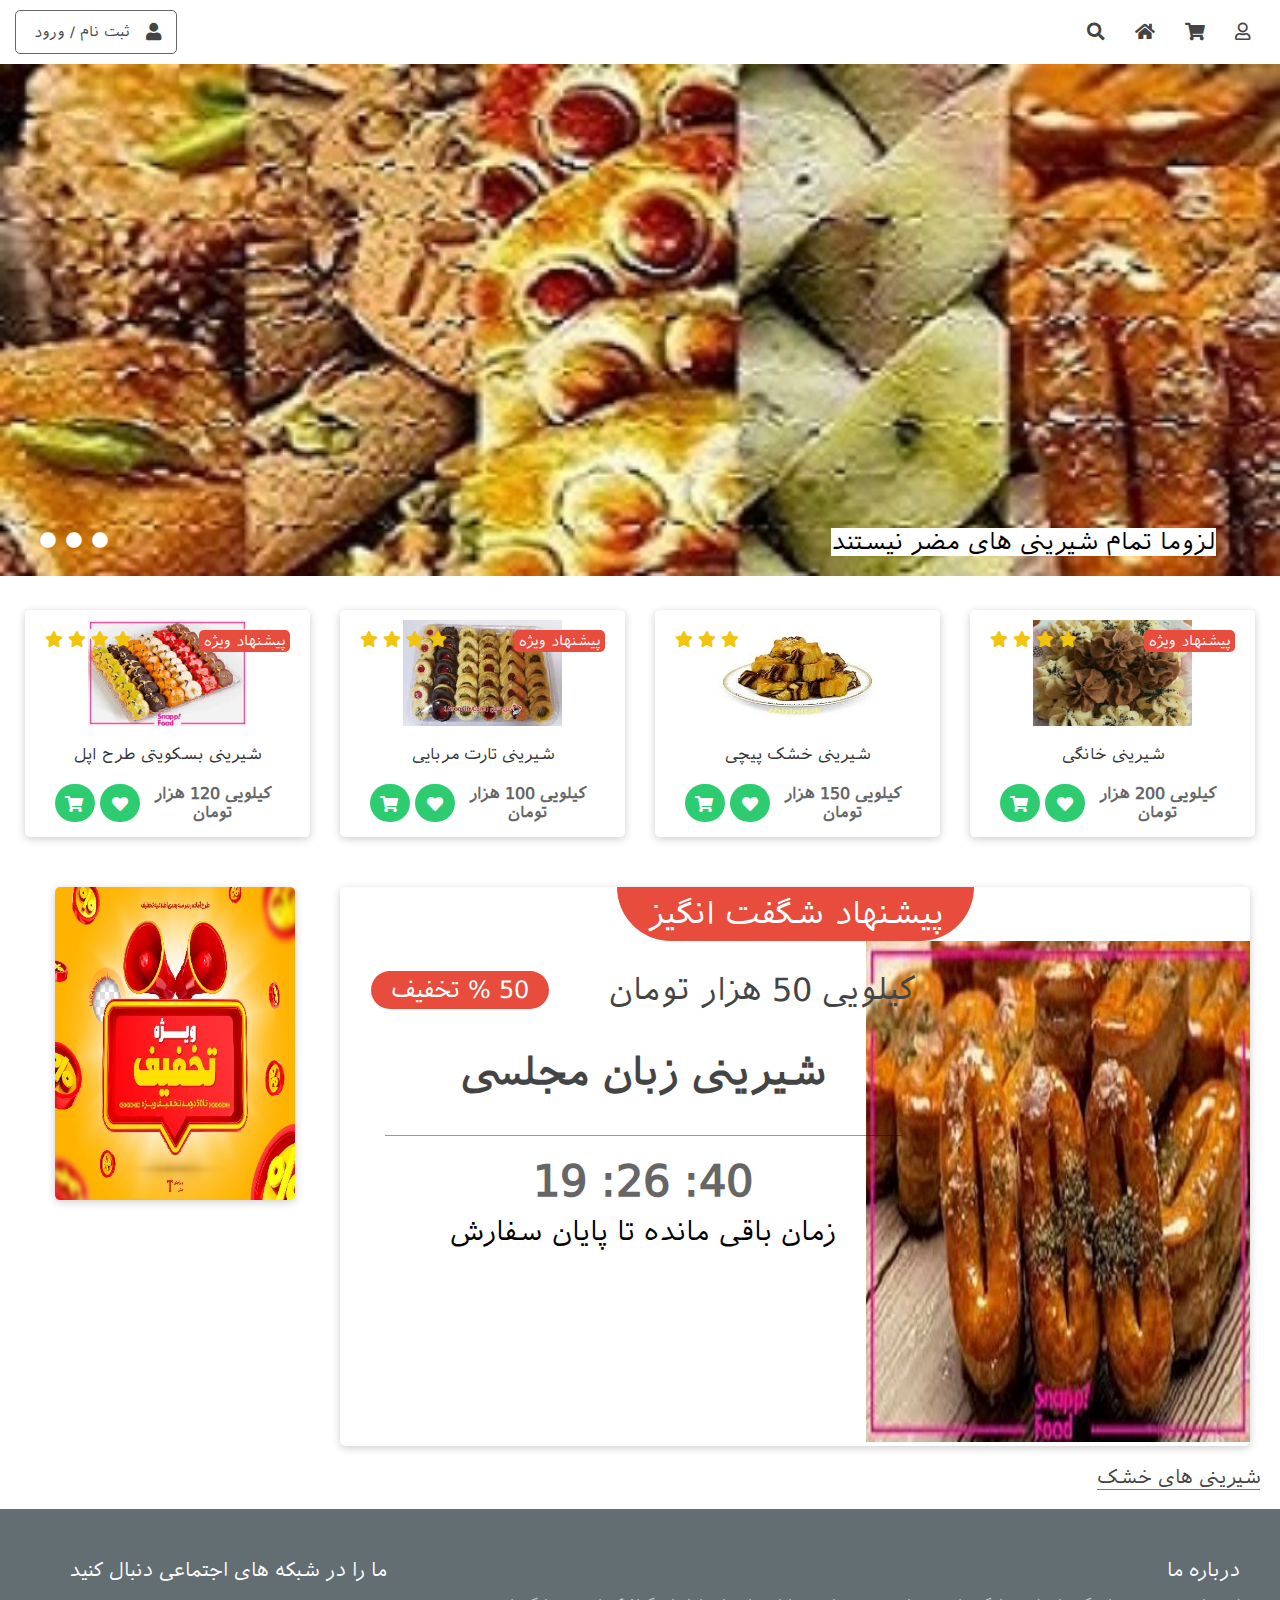
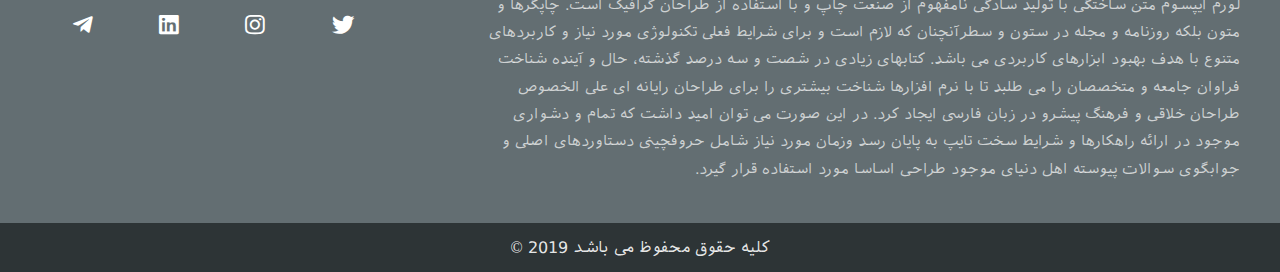
==== commit 90f01adc: "fix typo" ====
--- a/index.html
+++ b/index.html
@@ -36,18 +36,18 @@
             <div class="slides">
                 <div class="item active" id="slide1">
                     <img src="./images/10.jpg.jfif" alt="" />
-                    <span>لوزوما تمام شیرینی های مضر نیستند</span>
+                    <span>لزوما تمام شیرینی های مضر نیستند</span>
                 </div>
                 <div class="item " id="slide2">
                     <img src="./images/11.jpg.jfif" alt="" />
                     <span
-                    >با خوردن شیرنی های ما نه تنها چاق نمی شوید<br/>
-                     بلکه باعث کاهش وزن نیز می شود</span
+                    >با خوردن شیرینی های ما نه تنها چاق نمی شوید<br/>
+                     بلکه کاهش وزن نیز می یابید</span
                     >
                 </div>
                 <div class="item " id="slide3">
                     <img src="./images/12.jpg.jfif" alt="" />
-                    <span>شیرنی های بدون قند هم سالم و هم خوشمزه</span>
+                    <span>شیرنی های بدون قند، هم سالم و هم خوشمزه</span>
                 </div>
             </div>
             <div class="buttons">
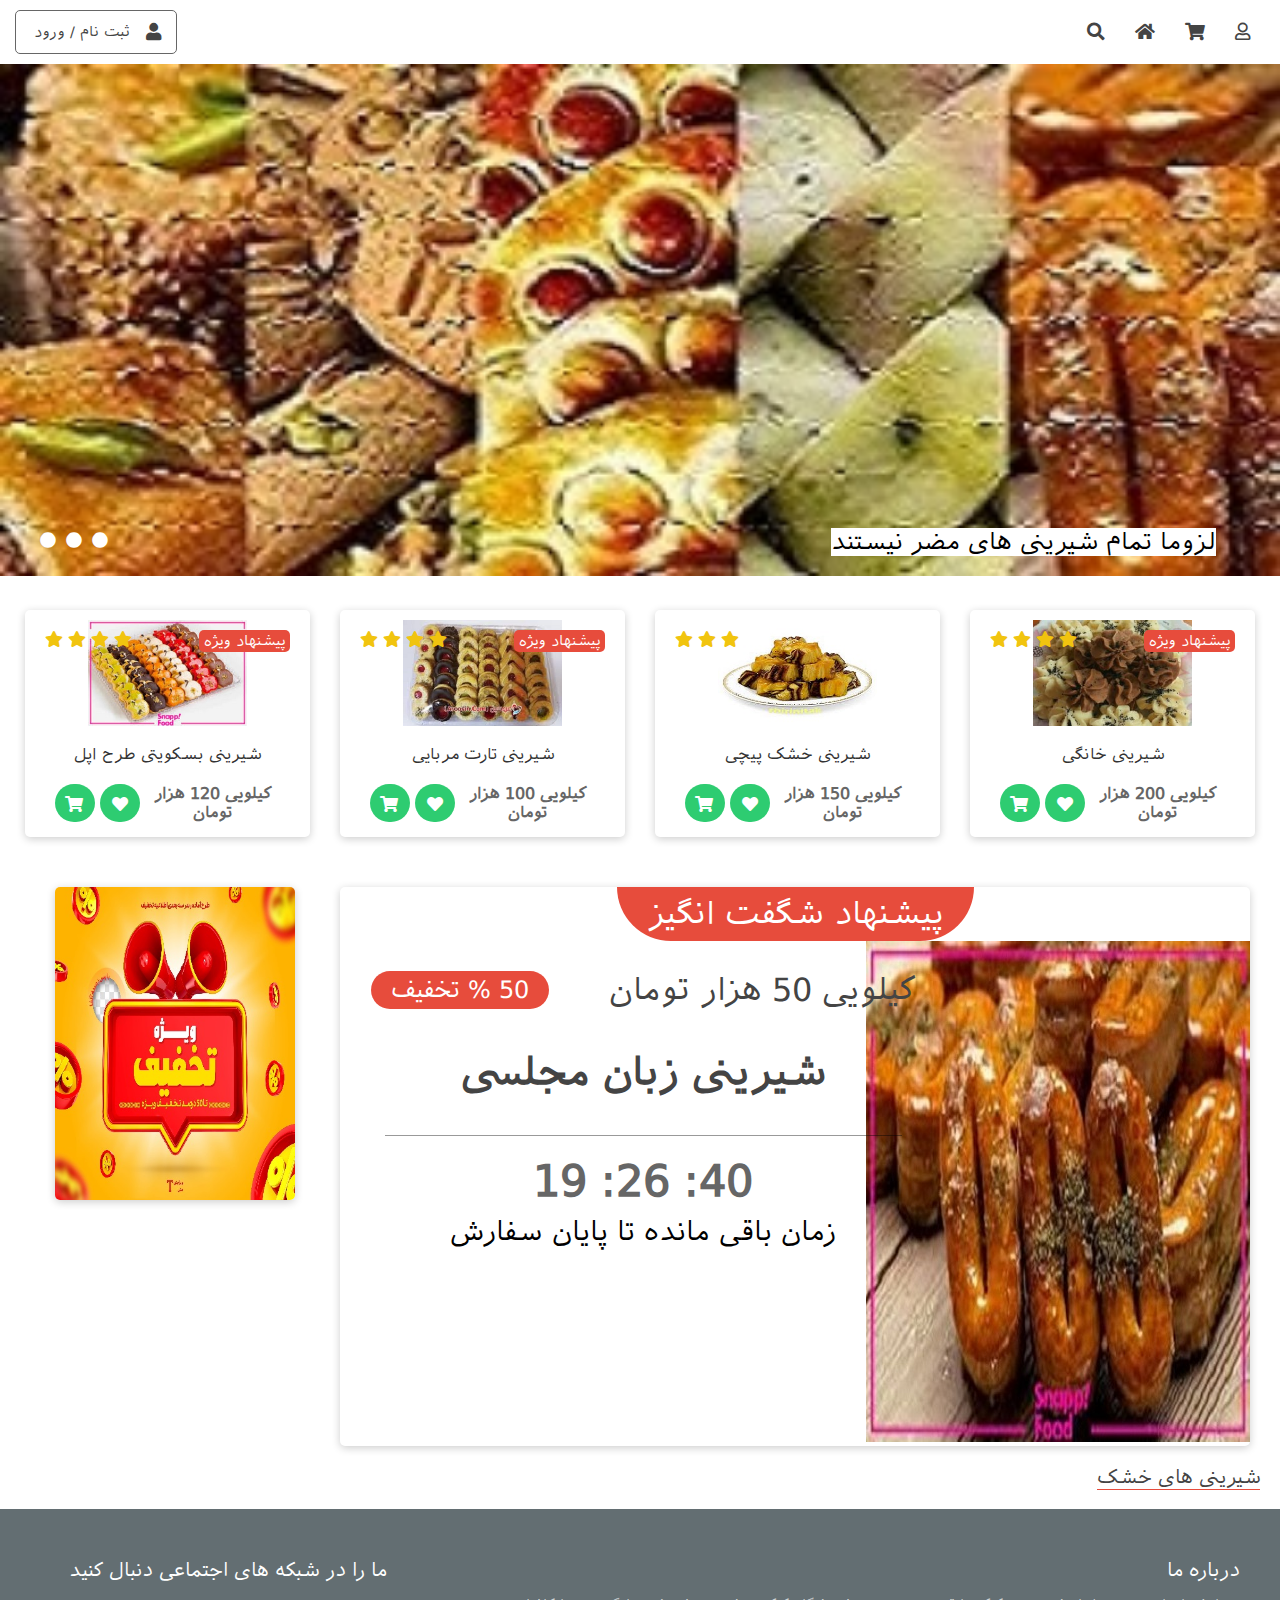
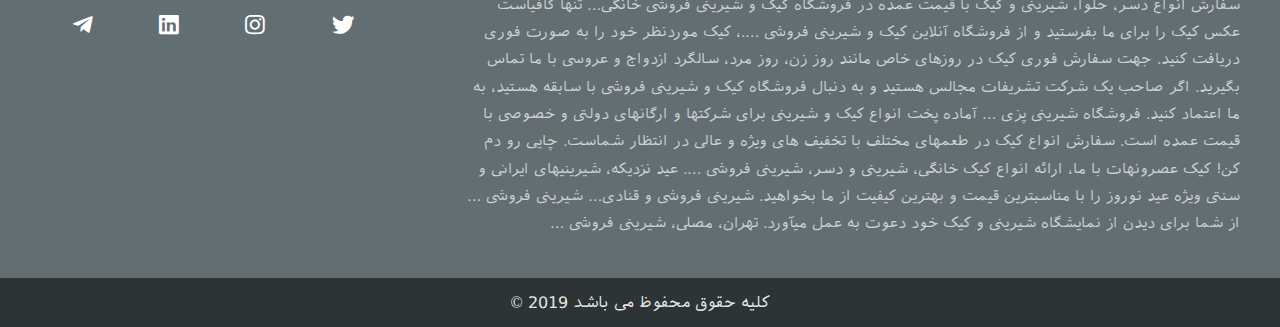
==== commit 2ec97f33: "Add files via upload" ====
--- a/index.html
+++ b/index.html
@@ -558,7 +558,14 @@
                   درباره ما
                 </div>
                 <div class="des">
-                    لورم ایپسوم متن ساختگی با تولید سادگی نامفهوم از صنعت چاپ و با استفاده از طراحان گرافیک است. چاپگرها و متون بلکه روزنامه و مجله در ستون و سطرآنچنان که لازم است و برای شرایط فعلی تکنولوژی مورد نیاز و کاربردهای متنوع با هدف بهبود ابزارهای کاربردی می باشد. کتابهای زیادی در شصت و سه درصد گذشته، حال و آینده شناخت فراوان جامعه و متخصصان را می طلبد تا با نرم افزارها شناخت بیشتری را برای طراحان رایانه ای علی الخصوص طراحان خلاقی و فرهنگ پیشرو در زبان فارسی ایجاد کرد. در این صورت می توان امید داشت که تمام و دشواری موجود در ارائه راهکارها و شرایط سخت تایپ به پایان رسد وزمان مورد نیاز شامل حروفچینی دستاوردهای اصلی و جوابگوی سوالات پیوسته اهل دنیای موجود طراحی اساسا مورد استفاده قرار گیرد.
+                  سفارش انواع دسر، حلوا، شیرینی و کیک با قیمت عمده در فروشگاه کیک و شیرینی فروشی خانگی…
+                  تنها کافیاست عکس کیک را برای ما بفرستید و از فروشگاه آنلاین کیک و شیرینی فروشی ….، کیک موردنظر خود را به صورت فوری دریافت کنید.
+                  جهت سفارش فوری کیک در روزهای خاص مانند روز زن، روز مرد، سالگرد ازدواج و عروسی با ما تماس بگیرید.
+                  اگر صاحب یک شرکت تشریفات مجالس هستید و به دنبال فروشگاه کیک و شیرینی فروشی با سابقه هستید، به ما اعتماد کنید. فروشگاه شیرینی پزی … آماده پخت انواع کیک و شیرینی برای شرکتها و ارگانهای دولتی و خصوصی با قیمت عمده است.
+                  سفارش انواع کیک در طعمهای مختلف با تخفیف های ویژه و عالی در انتظار شماست.
+                  چایی رو دم کن! کیک عصرونهات با ما، ارائه انواع کیک خانگی، شیرینی و دسر، شیرینی فروشی ….
+                  عید نزدیکه، شیرینیهای ایرانی و سنتی ویژه عید نوروز را با مناسبترین قیمت و بهترین کیفیت از ما بخواهید. شیرینی فروشی و قنادی…
+                  شیرینی فروشی … از شما برای دیدن از نمایشگاه شیرینی و کیک خود دعوت به عمل میآورد. تهران، مصلی، شیرینی فروشی …
                 </div>
               </div>
             </div>
@@ -589,4 +596,4 @@
         <script src="./js/jquery.js"></script>
         <script src="./js/owl.carousel.min.js"></script>
 </body>
-</html>
+</html>